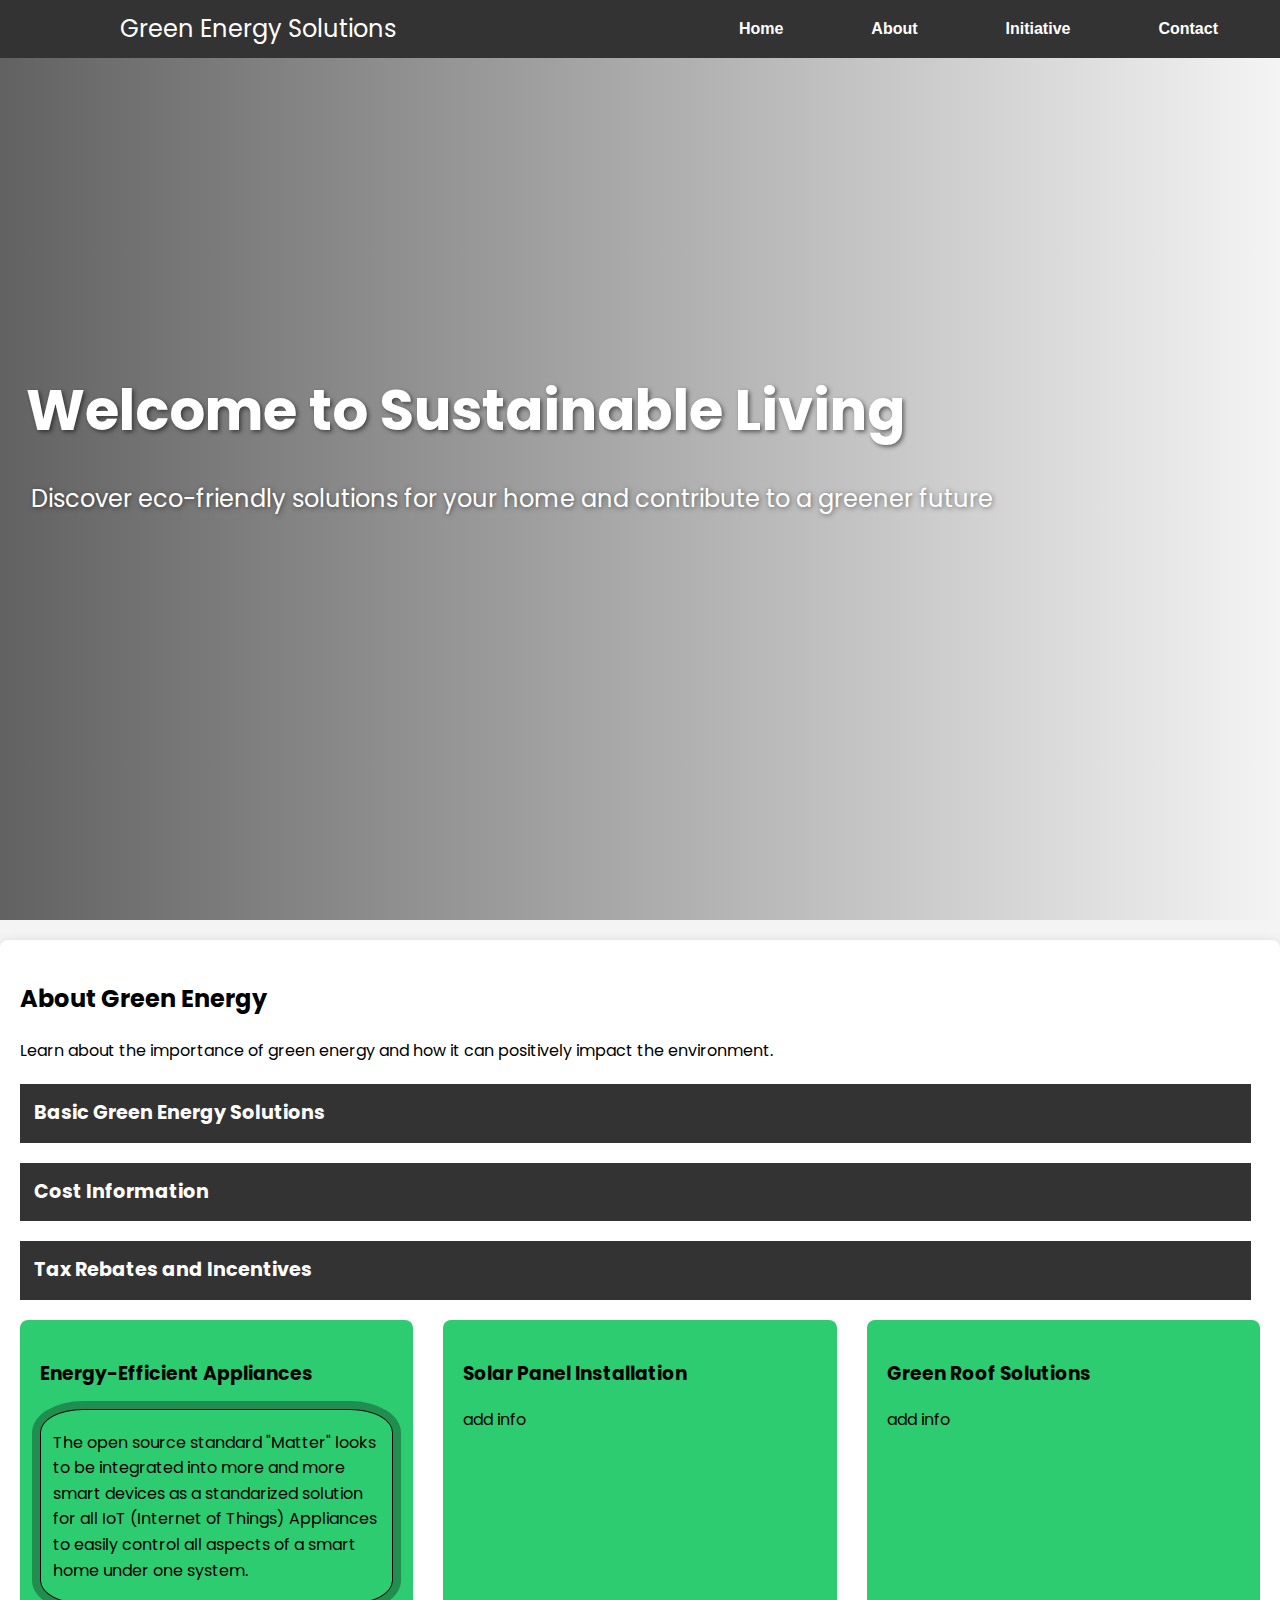
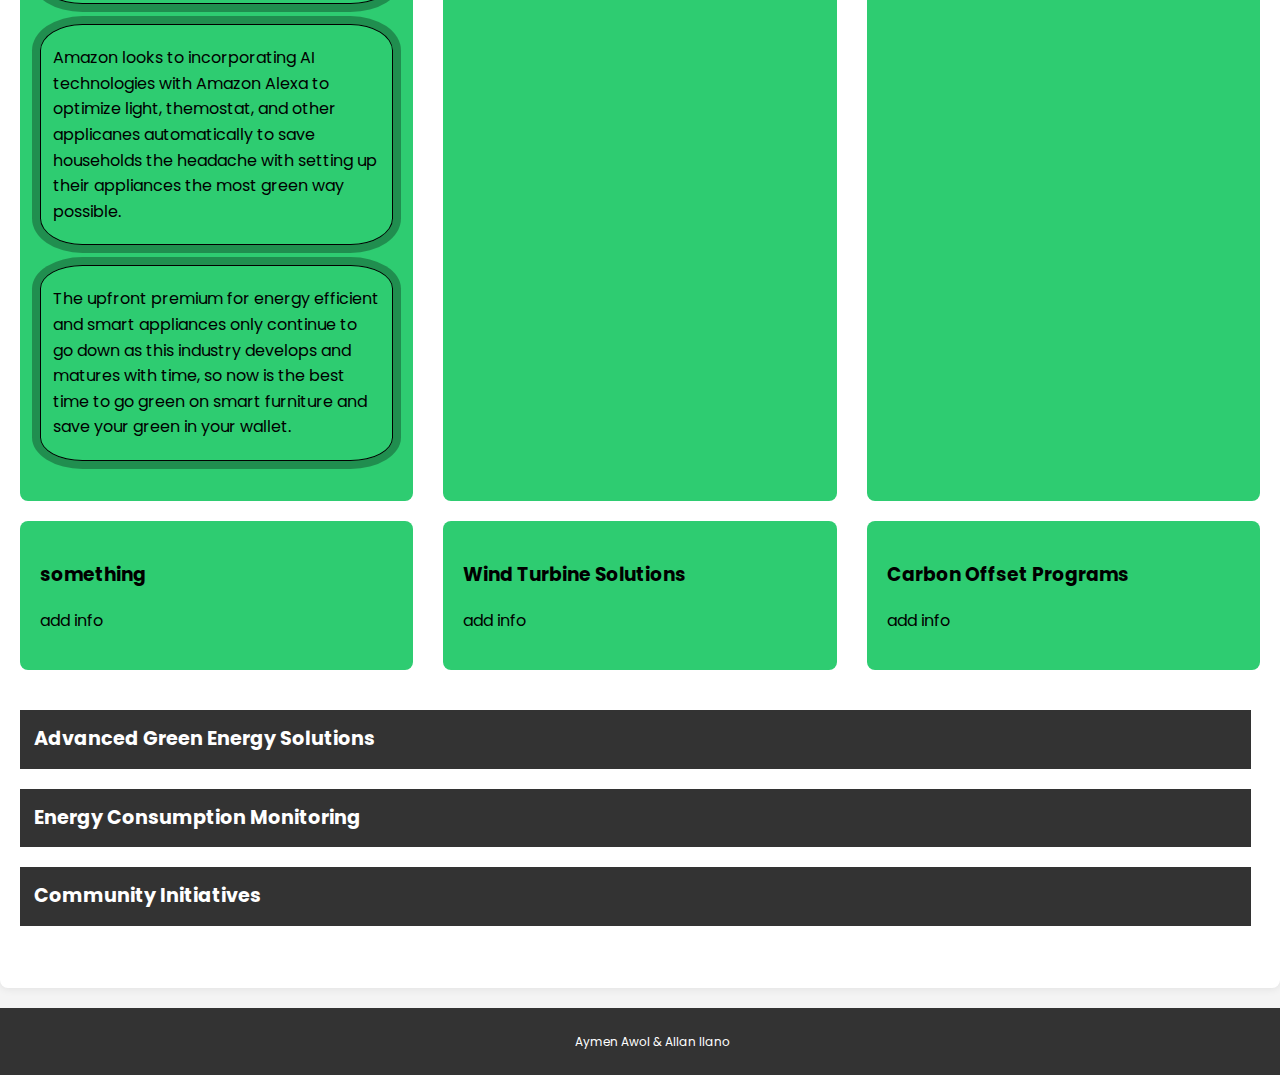
==== index.html @ 90f568fe "added info on energy efficient appliances" ====
<!DOCTYPE html>
<html lang="en">
<head>
    <meta charset="UTF-8">
    <meta name="viewport" content="width=device-width, initial-scale=1.0">
    <title>Green Energy</title>
    <link rel="stylesheet" href="styles.css">
    <!--google font stuff below-->
    <link rel="preconnect" href="https://fonts.googleapis.com">
    <link rel="preconnect" href="https://fonts.gstatic.com" crossorigin>
    <link href="https://fonts.googleapis.com/css2?family=Poppins:ital,wght@0,500;1,500&display=swap" rel="stylesheet">
</head>
<body>

    <!-- nav links -->
    <nav>
        <ul>
            <li><a href="#" class="logo"><img src=""></a></li> <!-- nothing for right now -->
            <li><span class="header-title">Green Energy Solutions</span></li> 
    </ul>
        </ul>
        <ul>
            <div id="menu-items">
                <li><a href="#" class="menu-item">Home</a></li>
                <li><a href="#" class="menu-item">About</a></li>
                <li><a href="#" class="menu-item">Initiative</a></li>
                <li><a href="#" class="menu-item">Contact</a></li>
            </div>
        </ul>
    </nav>
</header> <!-- info -->


<div class="hero">
    <img src="red-zeppelin-UVGE-o757-g-unsplash.jpg" alt="Image 5" class="active">
    <img src="blue-skye-windmill-solar-panel-clouds-istock-453911335.jpeg" alt="Image 1" >
    <img src="eco-house.jpg" alt="Image 6">
    <img src="solar-panels-roof-solar-cell.jpg" alt="Image 3">
    <img src="ashes-sitoula-UfEyDdXlRp8-unsplash.jpg" alt="Image 7">
    <img src="239643.jpg" alt="Image 2">
    <img src="beautiful-alternative-energy-plant-with-solar-panels.jpg" alt="Image 4">

    

    

    


</div>

    
<div>
    <h2 class="header1">Welcome to Sustainable Living</h2>
    <p class="header2">Discover eco-friendly solutions for your home and contribute to a greener future</p>
</div>

    <div class="main-content">
        <h2>About Green Energy</h2>
        <p>Learn about the importance of green energy and how it can positively impact the environment.</p>
        
        <h2 class="accordion">Basic Green Energy Solutions</h2>
        <div class="panel">
            <p>add info</p>
        </div>
        
        <h2 class="accordion">Cost Information</h2>
        <div class="panel">
            <p>Renewable energy is cheaper than ever as the green energy industry continues to cut costs to compete against traditional
                fossil fuel solutions. In the span of a decade (2009-2019), solar and wind solutions declined <b>89% and 70%</b> in price 
                respectively, and are only continuing to get cheaper. The time has never been better for a thrifty homeowner
                to switch. <!--this paragraph needs work i'll go more in depth later-->
            </p>
        </div>

        <h2 class="accordion">Tax Rebates and Incentives</h2>
        <div class="panel">
            <p>The IRS offers tax deductions under the Residential Clean Energy Program for homeowners implementing qualified
                green energy solutions in their households, up to <b>30%</b> of the cost to implement green energy <b>annually.</b>
                <!--needs more stuff that i havent found yet -->
            </p>
        </div>

        <div class="info-cards">
            <div class="info-card">
                <h3>Energy-Efficient Appliances</h3>
                    <ul class="list-home">
                        <li class="bullet-home">
                            The open source standard "Matter" looks to be integrated into more 
                            and more smart devices as a standarized solution for all IoT (Internet of Things) Appliances
                            to easily control all aspects of a smart home under one system.
                        </li>
                        <li class="bullet-home">
                            Amazon looks to incorporating AI technologies with Amazon Alexa
                            to optimize light, themostat, and other applicanes automatically 
                            to save households the headache with setting up their appliances
                            the most green way possible.
                        </li>
                        <li class="bullet-home">
                            The upfront premium for energy efficient and smart appliances only continue to go down as this industry
                            develops and matures with time, so now is the best time to go green on smart furniture and save your green in your wallet.
                        </li>
                    </ul>
            </div>

            <div class="info-card">
                <h3>Solar Panel Installation</h3>
                <p>add info</p>
            </div>

            <div class="info-card">
                <h3>Green Roof Solutions</h3>
                <p>add info</p>
            </div>

            <div class="info-card">
                <h3>something</h3>
                <p>add info</p>
            </div>

            <div class="info-card">
                <h3>Wind Turbine Solutions</h3>
                <p>add info</p>
            </div>

            <div class="info-card">
                <h3>Carbon Offset Programs</h3>
                <p>add info</p>
            </div>
        </div>

        <h2 class="accordion">Advanced Green Energy Solutions</h2>
        <div class="panel">
            <p>add info</p>
        </div>

        <h2 class="accordion">Energy Consumption Monitoring</h2>
        <div class="panel">
            <p>tools and devices that help monitor energy usage</p>
        </div>

        <h2 class="accordion">Community Initiatives</h2>
        <div class="panel">
            <p>add info</p>
        </div>
        <br>

        
        <div class="panel interactive-section">
            <p>Use our interactive calculator to estimate potential savings and environmental impact by implementing green energy solutions.</p>
            <button id="calculatorButton">Open Calculator</button>
            <div id="calculatorSection" style="display: none;">
                <h2>Green Energy Calculator</h2>
                <label for="electricityUsage">Monthly Electricity Usage (kWh):</label>
                <input type="number" id="electricityUsage" required>

                <label for="savingsPercentage">Estimated Savings Percentage:</label>
                <input type="number" id="savingsPercentage" required>

                <button type="button" onclick="calculateResults()">Calculate</button>
                <button type="button" id="resetButton">Reset</button>

                <div id="results"></div>
            </div>
        </div>

        <!-- add more stuff here probably -->
        <!--i agree-->
    </div>

    <footer>
        <p> Aymen Awol & Allan Ilano</p>
    </footer>

    <script src="https://code.jquery.com/jquery-3.6.4.min.js"></script>
<script>
    $(document).ready(function () {
        $(".accordion").click(function () { // make next element visibile
            $(this).next(".panel").slideToggle("fast");
        });

        
        var calculatorOpen = false;

        $("#calculatorButton").click(function () {
            
            $("#calculatorSection").slideToggle("fast");

            
            if (calculatorOpen) {
                $("#calculatorButton").text("Open Calculator");
            } else {
                $("#calculatorButton").text("Close Calculator");
            }

            
            calculatorOpen = !calculatorOpen;
        });

        //reset button
        $("#resetButton").click(function () {
            
            $("#electricityUsage").val("");
            $("#savingsPercentage").val("");

            
            document.getElementById('results').innerHTML = "";

            
            $("html, body").animate({ scrollTop: $("#calculatorSection").offset().top }, "slow");
        });

        $(window).scroll(function () {
            if ($(this).scrollTop() > $(".interactive-section").offset().top - $(window).height() / 2) {
                $(".interactive-section").fadeIn();
            }
        });
        

        
            //slideshow script
            var images = $('.hero img');
                var currentIndex = 0;

                function showNextSlide() {
                    images.eq(currentIndex).removeClass('active');
                    currentIndex = (currentIndex + 1) % images.length;
                    images.eq(currentIndex).addClass('active');
                }

                setInterval(showNextSlide, 3000);

    });

    // Calculator Script
    function calculateResults() {
        const electricityUsage = parseFloat(document.getElementById('electricityUsage').value);
        const savingsPercentage = parseFloat(document.getElementById('savingsPercentage').value);

        if (isNaN(electricityUsage) || isNaN(savingsPercentage)) {
            alert('Please enter valid numbers.');
            return;
        }

        const savings = (electricityUsage * savingsPercentage) / 100; //maybe not right??
        const environmentalImpact = electricityUsage - savings;
            //could change units
        const results = `
            <h2>Results</h2> 
            <p>Estimated Monthly Savings: ${savings.toFixed(2)} kWh</p>
            <p>Reduced Environmental Impact: ${environmentalImpact.toFixed(2)} kWh</p>
        `;

        document.getElementById('results').innerHTML = results;
    }
    
</script>

    


</body>
</html>
---- styles.css ----
body {
    font-family: 'Poppins','Arial', sans-serif; /*poppins font be poppin*/
    margin: 0;
    padding: 0;
    box-sizing: border-box;
    line-height: 1.6;
    background-color: #f4f4f4;
    overflow-x: hidden; /* prevent horizontal scrolling */
}

/* improved navbar styles */
nav {
    position: fixed;
    top: 0;
    left: 0;
    width: 100%;
    display: flex;
    justify-content: space-between;
    align-items: center;
    background-color: #333; 
    z-index: 10;
    padding: 10px 20px; 
}

nav ul {
    list-style-type: none;
    margin: 0;
    padding: 0;
    display: flex;
    align-items: center;
    background-color: #333;
}

nav ul li {
    display: inline;
    margin-right: 80px; 
}
/*this was originally nav a but I made a new class for it for cooler nav bar purposes*/
.menu-item {
    text-decoration: none;
    color: #fff;
    font-weight: bold;
    padding: 2px;
    transition: color 0.5s ease-in-out, opacity 0.5s ease-in-out;
    font-family: 'Arial', sans-serif;
    font-size: 16px; 
}
#menu-items:hover .menu-item {
    opacity:0.3;
    
}
#menu-items:hover .menu-item:hover {
    color: #2ecc71;
    opacity: 1;
    
}
/* placehodler for a clickable logo */
.logo img {
    height: 40px;
    margin-left: 20px; 
}

.header-title {
    font-size: 1.5em; 
    color: #fff;
    
    
}

/* sticky navbar styles */
nav.sticky {
    position: fixed;
    background-color: #333;
    box-shadow: 0 2px 4px rgba(0, 0, 0, 0.1);
}

/* header styles */
.header1, .header2 {
    text-align: left;
    position: absolute;
    left: 52%;
    transform: translateX(-50%);
    width: 100%;
    font-size: 3.5em;
    color: #ffffff;
    text-shadow: 2px 2px 4px rgba(0, 0, 0, 0.5);
    z-index: 3; /* text above overlay */
}

.header1 {
    top: 320px;
}

.header2 {
    top: 80px;
    margin-top: 400px;
    font-size: 1.5em;
    color: #ffffff;
    margin-left: 5px;
    text-shadow: 1px 1px 5px rgba(0, 0, 0, 0.5);
    z-index: 3; 
}

/* hero images styles */
.hero {
    position: relative;
    overflow: hidden;
    background-size: cover;
    background-position: center;
    color: #fff;
    padding: 200px 0 720px;
    margin: 0;
    text-align: center;
    width: 100%;
    box-sizing: border-box;
}

.hero img {
    position: absolute;
    top: 0;
    left: 0;
    width: 100vw; /* cover the full viewport width */
    height: 100%;
    object-fit: cover;
    opacity: 0;
    transition: opacity 1s ease-in-out;
    z-index: 1;
}

.hero img.active {
    opacity: 1;
}

/* overlay styles */
.hero::before {
    content: "";
    position: absolute;
    top: 0;
    left: 0;
    width: 100%;
    height: 100%;
    background: linear-gradient(to right, rgba(0, 0, 0, 0.6), transparent);
    z-index: 2;
}

/* main content styles */
.main-content {
    max-width: 1800px; 
    margin: 20px auto; 
    padding: 20px;
    background-color: #fff;
    border-radius: 8px;
    box-shadow: 0 0 10px rgba(0, 0, 0, 0.1);
}

.info-cards {
    display: flex;
    justify-content: space-between;
    flex-wrap: wrap;
    margin-top: 20px;
}

.info-card {
    flex: 0 0 calc(33.3333% - 20px);
    box-sizing: border-box;
    background-color: #2ecc71;
    padding: 20px;
    margin-bottom: 20px;
    border-radius: 8px;
    transition: transform 0.3s ease-in-out;
}

.info-card:hover {
    transform: scale(1.05);
}

/* accordion styles for main content */
.accordion {
    cursor: pointer;
    background-color: #333;
    color: #fff;
    padding: 14px;
    width: 97%;
    text-align: left;
    border: none;
    outline: none;
    font-size: 1.2em;
    transition: background-color 0.3s ease-in-out; 
    margin-top: 20px;
}

.accordion:hover {
    background-color: #2ecc71; 
}

.panel {
    padding: 0 18px;
    display: none;
    background-color: #fff;
    overflow: hidden;
    margin-bottom: 20px;
    box-shadow: 0 0 5px rgba(0, 0, 0, 0.1);
}
.list-home {
    list-style: none;
    padding: 0;
    margin: 0;
    /*reset stuff*/
}
.bullet-home {
    border: 1px solid #000; /* Adjust the border properties as needed */
    border-radius: 12%;
    padding: 20px 12px; /* Add padding to create some space within the box */
    margin: 20px 0; /* Add margin to create space between boxes */
    box-shadow: 0px 0px 0px 8px rgba(0,0,0,0.3);  

}
/* interactive section styles */
.interactive-section {
    text-align: center;
    margin-top: 20px;
    display: none;
}

.interactive-section.open {
    display: block;
}

.interactive-section button {
    padding: 10px;
    background-color: #2ecc71;
    color: #fff;
    border: none;
    cursor: pointer;
}

.interactive-section button:hover {
    background-color: #1a8c5d; 
}


/* footer styles */
footer {
    background-color: #333;
    color: #fff;
    text-align: center;
    padding: 1em;
    font-size: 12px;
    width: 100%; /* Set the width to 100% */
}

/* responsive styles */
@media (max-width: 768px) {
    .info-card {
        flex: 0 0 calc(50% - 20px);
    }

    nav ul {
        flex-direction: column;
        align-items: flex-start;
    }

    nav ul li {
        margin: 0;
        margin-bottom: 10px;
    }

    .logo img {
        margin-left: 0;
    }

    .header-title {
        margin-right: 0;
    }
}
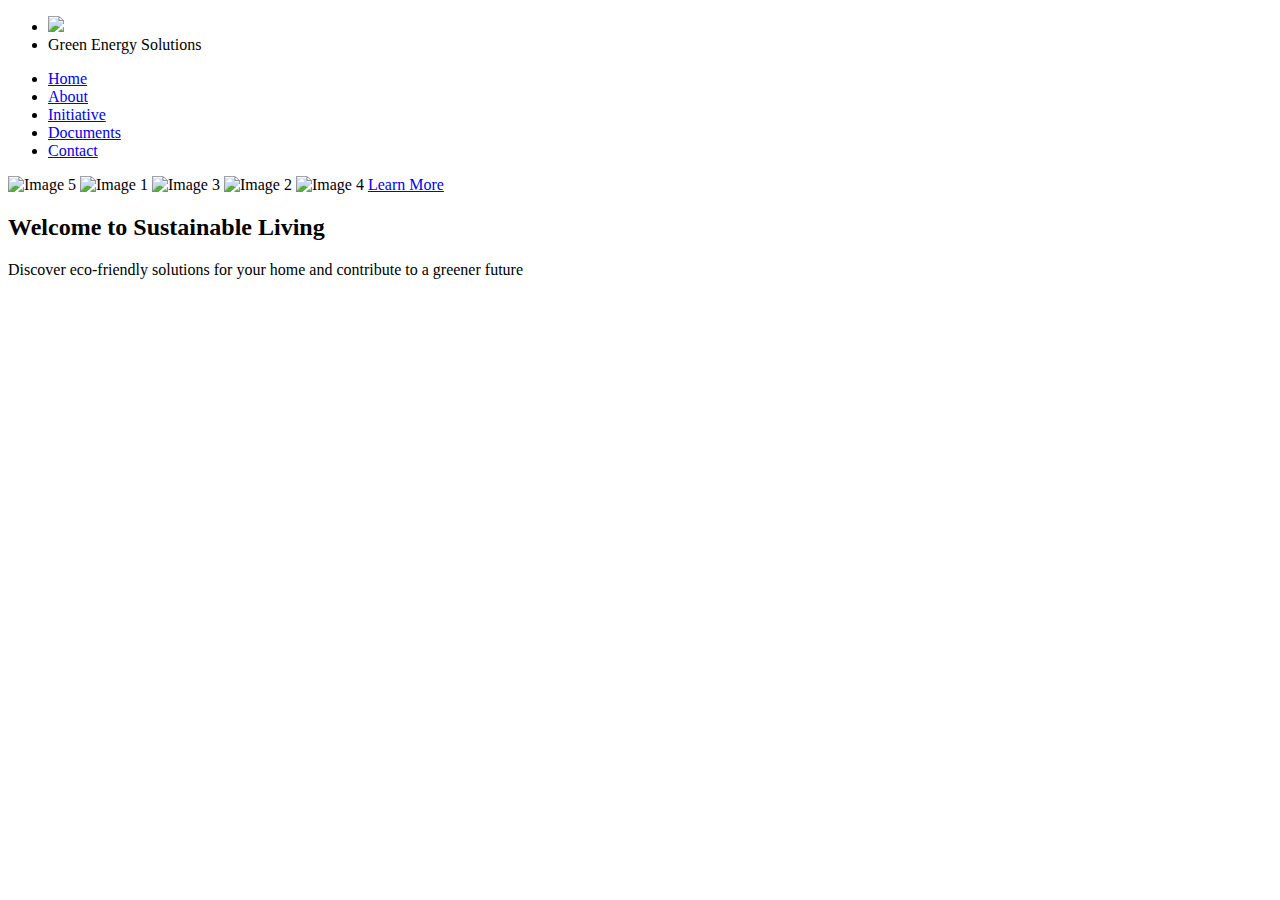
==== commit df751acf: "please work netlify" ====
--- a/index.html
+++ b/index.html
@@ -4,27 +4,30 @@
     <meta charset="UTF-8">
     <meta name="viewport" content="width=device-width, initial-scale=1.0">
     <title>Green Energy</title>
-    <link rel="stylesheet" href="styles.css">
+    <link rel="stylesheet" href="home.css">
+    <link rel="stylesheet" href="navbar.css">
     <!--google font stuff below-->
     <link rel="preconnect" href="https://fonts.googleapis.com">
     <link rel="preconnect" href="https://fonts.gstatic.com" crossorigin>
     <link href="https://fonts.googleapis.com/css2?family=Poppins:ital,wght@0,500;1,500&display=swap" rel="stylesheet">
+    
 </head>
 <body>
 
     <!-- nav links -->
     <nav>
         <ul>
-            <li><a href="#" class="logo"><img src=""></a></li> <!-- nothing for right now -->
+            <li><a href="#" class="logo"><img src="leaf-icon-png-20.png"></a></li> 
             <li><span class="header-title">Green Energy Solutions</span></li> 
     </ul>
         </ul>
         <ul>
             <div id="menu-items">
-                <li><a href="#" class="menu-item">Home</a></li>
-                <li><a href="#" class="menu-item">About</a></li>
-                <li><a href="#" class="menu-item">Initiative</a></li>
-                <li><a href="#" class="menu-item">Contact</a></li>
+              <li><a href="Home.html" class="menu-item">Home</a></li>
+              <li><a href="About.html" class="menu-item">About</a></li>
+              <li><a href="Initiative.html" class="menu-item">Initiative</a></li>
+              <li><a href="Documents.html" class="menu-item">Documents</a></li>
+              <li><a href="Contact.html" class="menu-item">Contact</a></li>
             </div>
         </ul>
     </nav>
@@ -34,229 +37,59 @@
 <div class="hero">
     <img src="red-zeppelin-UVGE-o757-g-unsplash.jpg" alt="Image 5" class="active">
     <img src="blue-skye-windmill-solar-panel-clouds-istock-453911335.jpeg" alt="Image 1" >
-    <img src="eco-house.jpg" alt="Image 6">
     <img src="solar-panels-roof-solar-cell.jpg" alt="Image 3">
-    <img src="ashes-sitoula-UfEyDdXlRp8-unsplash.jpg" alt="Image 7">
     <img src="239643.jpg" alt="Image 2">
     <img src="beautiful-alternative-energy-plant-with-solar-panels.jpg" alt="Image 4">
 
-    
-
-    
-
-    
-
+    <a href="about.html" class="hero-button hidden animated">Learn More</a>
 
 </div>
 
     
 <div>
-    <h2 class="header1">Welcome to Sustainable Living</h2>
-    <p class="header2">Discover eco-friendly solutions for your home and contribute to a greener future</p>
+    <h2 class="header1 hidden animated">
+        <span>Welcome</span>
+        <span>to</span>
+        <span>Sustainable</span>
+        <span>Living</span>
+    </h2>
+    <p class="header2 hidden animated">
+        <span>Discover</span>
+        <span>eco-friendly</span>
+        <span>solutions</span>
+        <span>for</span>
+        <span>your</span>
+        <span>home</span>
+        <span>and</span>
+        <span>contribute</span>
+        <span>to</span>
+        <span>a</span>
+        <span>greener</span>
+        <span>future</span>
+    </p>
 </div>
 
-    <div class="main-content">
-        <h2>About Green Energy</h2>
-        <p>Learn about the importance of green energy and how it can positively impact the environment.</p>
-        
-        <h2 class="accordion">Basic Green Energy Solutions</h2>
-        <div class="panel">
-            <p>add info</p>
-        </div>
-        
-        <h2 class="accordion">Cost Information</h2>
-        <div class="panel">
-            <p>Renewable energy is cheaper than ever as the green energy industry continues to cut costs to compete against traditional
-                fossil fuel solutions. In the span of a decade (2009-2019), solar and wind solutions declined <b>89% and 70%</b> in price 
-                respectively, and are only continuing to get cheaper. The time has never been better for a thrifty homeowner
-                to switch. <!--this paragraph needs work i'll go more in depth later-->
-            </p>
-        </div>
 
-        <h2 class="accordion">Tax Rebates and Incentives</h2>
-        <div class="panel">
-            <p>The IRS offers tax deductions under the Residential Clean Energy Program for homeowners implementing qualified
-                green energy solutions in their households, up to <b>30%</b> of the cost to implement green energy <b>annually.</b>
-                <!--needs more stuff that i havent found yet -->
-            </p>
-        </div>
 
-        <div class="info-cards">
-            <div class="info-card">
-                <h3>Energy-Efficient Appliances</h3>
-                    <ul class="list-home">
-                        <li class="bullet-home">
-                            The open source standard "Matter" looks to be integrated into more 
-                            and more smart devices as a standarized solution for all IoT (Internet of Things) Appliances
-                            to easily control all aspects of a smart home under one system.
-                        </li>
-                        <li class="bullet-home">
-                            Amazon looks to incorporating AI technologies with Amazon Alexa
-                            to optimize light, themostat, and other applicanes automatically 
-                            to save households the headache with setting up their appliances
-                            the most green way possible.
-                        </li>
-                        <li class="bullet-home">
-                            The upfront premium for energy efficient and smart appliances only continue to go down as this industry
-                            develops and matures with time, so now is the best time to go green on smart furniture and save your green in your wallet.
-                        </li>
-                    </ul>
-            </div>
 
-            <div class="info-card">
-                <h3>Solar Panel Installation</h3>
-                <p>add info</p>
-            </div>
-
-            <div class="info-card">
-                <h3>Green Roof Solutions</h3>
-                <p>add info</p>
-            </div>
-
-            <div class="info-card">
-                <h3>something</h3>
-                <p>add info</p>
-            </div>
-
-            <div class="info-card">
-                <h3>Wind Turbine Solutions</h3>
-                <p>add info</p>
-            </div>
-
-            <div class="info-card">
-                <h3>Carbon Offset Programs</h3>
-                <p>add info</p>
-            </div>
-        </div>
-
-        <h2 class="accordion">Advanced Green Energy Solutions</h2>
-        <div class="panel">
-            <p>add info</p>
-        </div>
-
-        <h2 class="accordion">Energy Consumption Monitoring</h2>
-        <div class="panel">
-            <p>tools and devices that help monitor energy usage</p>
-        </div>
-
-        <h2 class="accordion">Community Initiatives</h2>
-        <div class="panel">
-            <p>add info</p>
-        </div>
-        <br>
 
         
-        <div class="panel interactive-section">
-            <p>Use our interactive calculator to estimate potential savings and environmental impact by implementing green energy solutions.</p>
-            <button id="calculatorButton">Open Calculator</button>
-            <div id="calculatorSection" style="display: none;">
-                <h2>Green Energy Calculator</h2>
-                <label for="electricityUsage">Monthly Electricity Usage (kWh):</label>
-                <input type="number" id="electricityUsage" required>
-
-                <label for="savingsPercentage">Estimated Savings Percentage:</label>
-                <input type="number" id="savingsPercentage" required>
-
-                <button type="button" onclick="calculateResults()">Calculate</button>
-                <button type="button" id="resetButton">Reset</button>
-
-                <div id="results"></div>
-            </div>
-        </div>
-
-        <!-- add more stuff here probably -->
-        <!--i agree-->
     </div>
 
-    <footer>
-        <p> Aymen Awol & Allan Ilano</p>
-    </footer>
+  
+   
+    
+      
+            
+    
 
-    <script src="https://code.jquery.com/jquery-3.6.4.min.js"></script>
-<script>
-    $(document).ready(function () {
-        $(".accordion").click(function () { // make next element visibile
-            $(this).next(".panel").slideToggle("fast");
-        });
 
-        
-        var calculatorOpen = false;
 
-        $("#calculatorButton").click(function () {
-            
-            $("#calculatorSection").slideToggle("fast");
 
-            
-            if (calculatorOpen) {
-                $("#calculatorButton").text("Open Calculator");
-            } else {
-                $("#calculatorButton").text("Close Calculator");
-            }
 
-            
-            calculatorOpen = !calculatorOpen;
-        });
 
-        //reset button
-        $("#resetButton").click(function () {
-            
-            $("#electricityUsage").val("");
-            $("#savingsPercentage").val("");
-
-            
-            document.getElementById('results').innerHTML = "";
-
-            
-            $("html, body").animate({ scrollTop: $("#calculatorSection").offset().top }, "slow");
-        });
-
-        $(window).scroll(function () {
-            if ($(this).scrollTop() > $(".interactive-section").offset().top - $(window).height() / 2) {
-                $(".interactive-section").fadeIn();
-            }
-        });
-        
-
-        
-            //slideshow script
-            var images = $('.hero img');
-                var currentIndex = 0;
-
-                function showNextSlide() {
-                    images.eq(currentIndex).removeClass('active');
-                    currentIndex = (currentIndex + 1) % images.length;
-                    images.eq(currentIndex).addClass('active');
-                }
-
-                setInterval(showNextSlide, 3000);
-
-    });
-
-    // Calculator Script
-    function calculateResults() {
-        const electricityUsage = parseFloat(document.getElementById('electricityUsage').value);
-        const savingsPercentage = parseFloat(document.getElementById('savingsPercentage').value);
-
-        if (isNaN(electricityUsage) || isNaN(savingsPercentage)) {
-            alert('Please enter valid numbers.');
-            return;
-        }
-
-        const savings = (electricityUsage * savingsPercentage) / 100; //maybe not right??
-        const environmentalImpact = electricityUsage - savings;
-            //could change units
-        const results = `
-            <h2>Results</h2> 
-            <p>Estimated Monthly Savings: ${savings.toFixed(2)} kWh</p>
-            <p>Reduced Environmental Impact: ${environmentalImpact.toFixed(2)} kWh</p>
-        `;
-
-        document.getElementById('results').innerHTML = results;
-    }
-    
-</script>
-
-    
+              
+    <script src="Home.js"></script>
 
 
 </body>
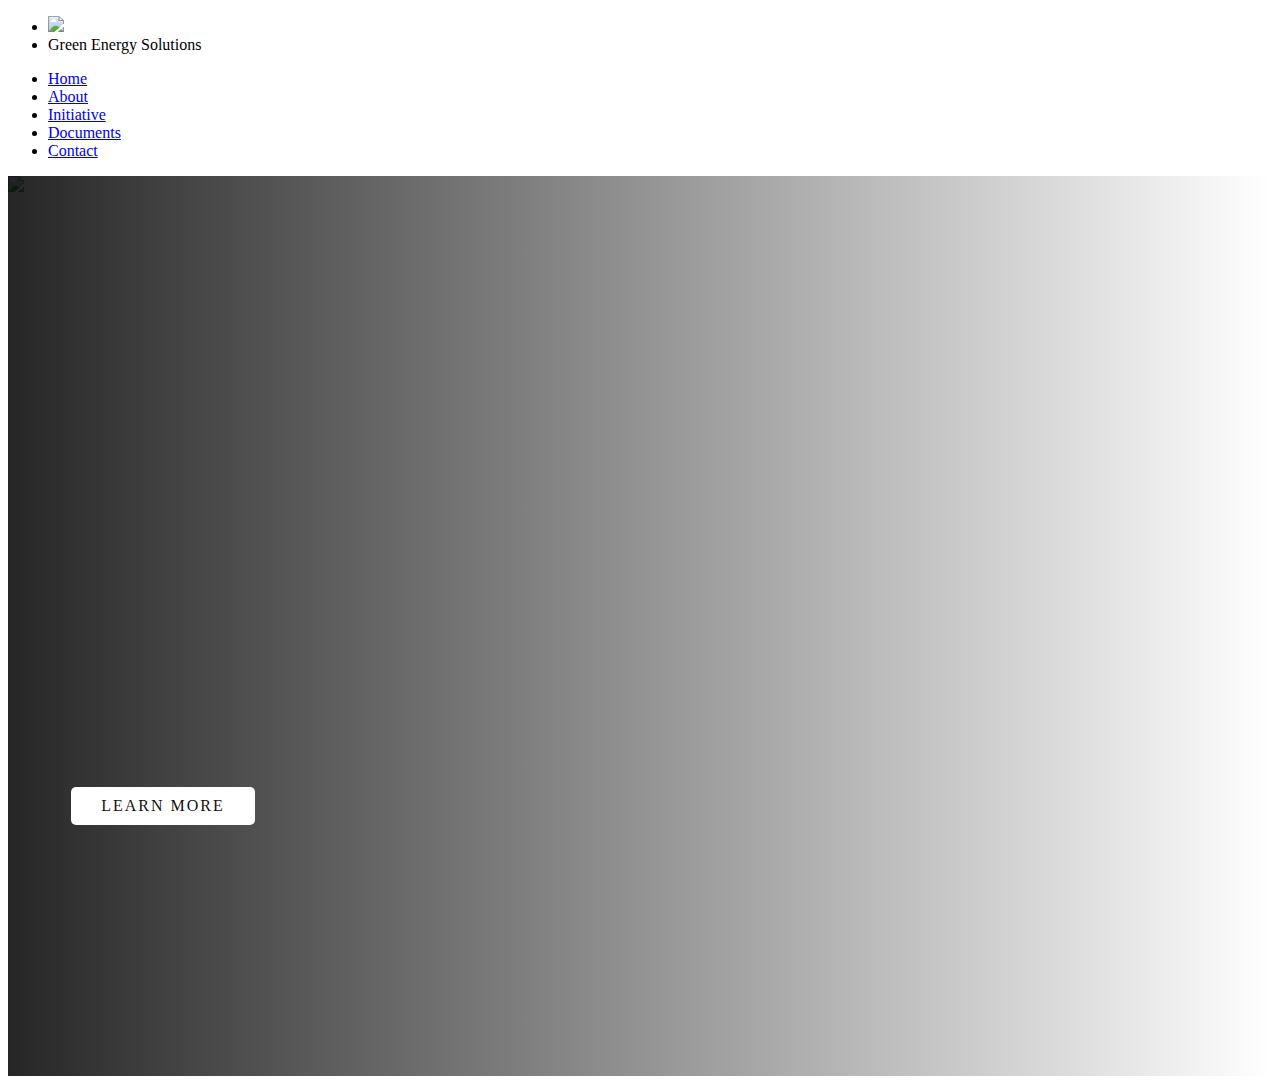
==== commit c8064cdd: "css please work" ====
--- a/index.html
+++ b/index.html
@@ -4,7 +4,7 @@
     <meta charset="UTF-8">
     <meta name="viewport" content="width=device-width, initial-scale=1.0">
     <title>Green Energy</title>
-    <link rel="stylesheet" href="home.css">
+    <link rel="stylesheet" href="Home.css">
     <link rel="stylesheet" href="navbar.css">
     <!--google font stuff below-->
     <link rel="preconnect" href="https://fonts.googleapis.com">
--- a/Home.css
+++ b/Home.css
@@ -0,0 +1,156 @@
+/* hero styles */
+.hero {
+    position: relative;
+    overflow: hidden;
+    background-size: cover;
+    background-position: center;
+    color: #fff;
+    padding: 0;
+    margin: 0;
+    text-align: center;
+    width: 100%;
+    height: auto; 
+    min-height: 100vh; 
+    box-sizing: border-box;
+}
+
+.hero img {
+    position: absolute;
+    top: 0;
+    left: 0;
+    width: 100%;
+    height: auto;
+    object-fit: cover;
+    opacity: 0;
+    transition: opacity 1s ease-in-out;
+    z-index: 1;
+}
+
+.hero img.active {
+    opacity: 1;
+}
+
+.hero::before {
+    content: "";
+    position: absolute;
+    top: 0;
+    left: 0;
+    width: 100%;
+    height: 100%;
+    background: linear-gradient(to right, rgba(0, 0, 0, .85), transparent);
+    z-index: 2;
+}
+
+.header1,
+.header2 {
+    text-align: left;
+    position: absolute;
+    font-size: 5.5vw; 
+    color: #ffffff;
+    text-shadow: 2px 2px 4px rgba(0, 0, 0, 0.5);
+    z-index: 3;
+    left: 5%; 
+    width: 90%; 
+}
+
+.header1 {
+    top: 30%;
+}
+
+.header2 {
+    top: 50%; 
+    font-size: 1.5vw; 
+    z-index: 3;
+}
+
+.hero-button {
+    position: absolute;
+    top: 70%; 
+    left: 5%; 
+    transform: translateY(-50%); 
+    background-color: #ffffff;
+    color: #000000;
+    padding: 1.5vw 5vw; 
+    font-size: 1.5vw; 
+    border: none;
+    border-radius: 5px;
+    cursor: pointer;
+    z-index: 3;
+}
+
+.hero-button {
+    display: inline-block;
+    font-size: 1em;
+    background: #fff;
+    padding: 10px 30px;
+    text-transform: uppercase;
+    text-decoration: none;
+    font-weight: 500;
+    color: #111;
+    letter-spacing: 2px;
+    transition: 0.2s;
+}
+
+.hero-button:hover {
+    letter-spacing: 8px;
+    background-color: green;
+    color: white;
+}
+
+.hidden {
+    opacity: 0;
+}
+
+.animated span {
+    display: inline-block;
+    opacity: 0;
+}
+
+.animated {
+    animation-fill-mode: both;
+}
+
+@keyframes slideInTopLeft {
+    from {
+        transform: translate(-50%, -50%);
+        opacity: 0;
+    }
+    to {
+        transform: translate(0, 0);
+        opacity: 1;
+    }
+}
+
+@keyframes slideInTopRight {
+    from {
+        transform: translate(50%, -50%);
+        opacity: 0;
+    }
+    to {
+        transform: translate(0, 0);
+        opacity: 1;
+    }
+}
+
+@keyframes slideInBottomLeft {
+    from {
+        transform: translate(-50%, 50%);
+        opacity: 0;
+    }
+    to {
+        transform: translate(0, 0);
+        opacity: 1;
+    }
+}
+
+@keyframes slideInBottomRight {
+    from {
+        transform: translate(50%, 50%);
+        opacity: 0;
+    }
+    to {
+        transform: translate(0, 0);
+        opacity: 1;
+    }
+}
+
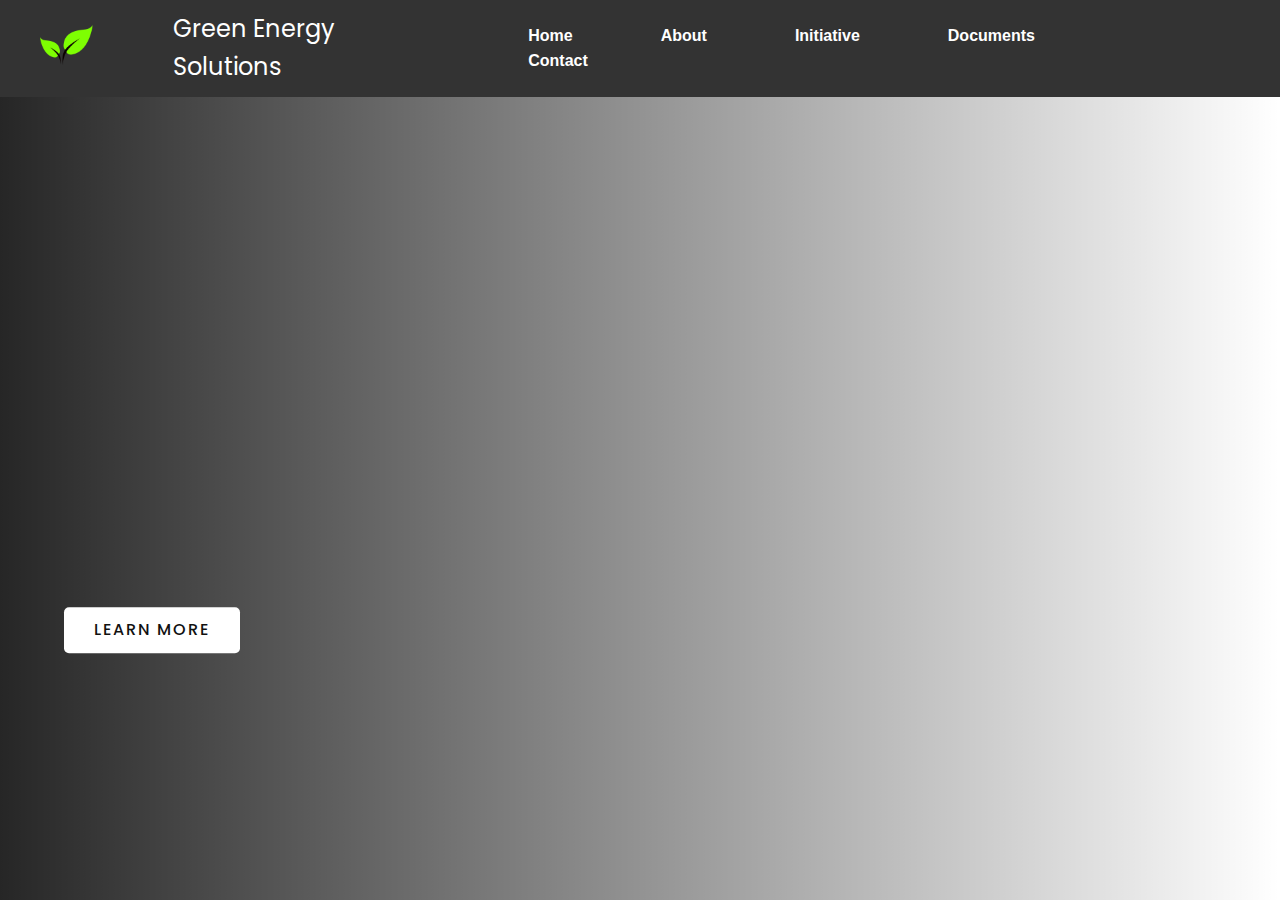
==== commit 8da3370b: "navbar css is added and everything works on netlify" ====
--- a/index.html
+++ b/index.html
@@ -5,7 +5,7 @@
     <meta name="viewport" content="width=device-width, initial-scale=1.0">
     <title>Green Energy</title>
     <link rel="stylesheet" href="Home.css">
-    <link rel="stylesheet" href="navbar.css">
+    <link rel="stylesheet" href="GlobalCode/Navbar.css">
     <!--google font stuff below-->
     <link rel="preconnect" href="https://fonts.googleapis.com">
     <link rel="preconnect" href="https://fonts.gstatic.com" crossorigin>
@@ -17,17 +17,17 @@
     <!-- nav links -->
     <nav>
         <ul>
-            <li><a href="#" class="logo"><img src="leaf-icon-png-20.png"></a></li> 
+            <li><a href="#" class="logo"><img src="images/leaf-icon-png-20.png"></a></li> 
             <li><span class="header-title">Green Energy Solutions</span></li> 
     </ul>
         </ul>
         <ul>
             <div id="menu-items">
-              <li><a href="Home.html" class="menu-item">Home</a></li>
-              <li><a href="About.html" class="menu-item">About</a></li>
-              <li><a href="Initiative.html" class="menu-item">Initiative</a></li>
-              <li><a href="Documents.html" class="menu-item">Documents</a></li>
-              <li><a href="Contact.html" class="menu-item">Contact</a></li>
+              <li><a href="index.html" class="menu-item">Home</a></li>
+              <li><a href="About/About.html" class="menu-item">About</a></li>
+              <li><a href="Initiative/Initiative.html" class="menu-item">Initiative</a></li>
+              <li><a href="Documents/Documents.html" class="menu-item">Documents</a></li>
+              <li><a href="Contact/Contact.html" class="menu-item">Contact</a></li>
             </div>
         </ul>
     </nav>
@@ -35,13 +35,13 @@
 
 
 <div class="hero">
-    <img src="red-zeppelin-UVGE-o757-g-unsplash.jpg" alt="Image 5" class="active">
-    <img src="blue-skye-windmill-solar-panel-clouds-istock-453911335.jpeg" alt="Image 1" >
-    <img src="solar-panels-roof-solar-cell.jpg" alt="Image 3">
-    <img src="239643.jpg" alt="Image 2">
-    <img src="beautiful-alternative-energy-plant-with-solar-panels.jpg" alt="Image 4">
+    <img src="images/red-zeppelin-UVGE-o757-g-unsplash.jpg" alt="Image 5" class="active">
+    <img src="images/blue-skye-windmill-solar-panel-clouds-istock-453911335.jpeg" alt="Image 1" >
+    <img src="images/solar-panels-roof-solar-cell.jpg" alt="Image 3">
+    <img src="images/239643.jpg" alt="Image 2">
+    <img src="images/beautiful-alternative-energy-plant-with-solar-panels.jpg" alt="Image 4">
 
-    <a href="about.html" class="hero-button hidden animated">Learn More</a>
+    <a href="About/About.html" class="hero-button hidden animated">Learn More</a>
 
 </div>
 
--- a/GlobalCode/Navbar.css
+++ b/GlobalCode/Navbar.css
@@ -0,0 +1,95 @@
+* {
+    margin: 0;
+    padding: 0;
+    box-sizing: border-box;
+    font-family: 'Poppins', sans-serif;
+}
+
+/* body styles */
+body {
+    font-family: 'Poppins', 'Arial', sans-serif;
+    margin: 0;
+    padding: 0;
+    box-sizing: border-box;
+    line-height: 1.6;
+    background-color: #ffffff;
+    overflow-x: hidden;
+}
+
+/* navigation styles */
+nav {
+    position: fixed;
+    top: 0;
+    left: 0;
+    width: 100%;
+    display: flex;
+    justify-content: space-between;
+    align-items: center;
+    background-color: #333;
+    z-index: 10;
+    padding: 10px 20px;
+}
+
+nav ul {
+    list-style-type: none;
+    margin: 0;
+    padding: 0;
+    display: flex;
+    align-items: center;
+    background-color: #333;
+}
+
+nav ul li {
+    display: inline;
+    margin-right: 80px;
+}
+
+.menu-item {
+    position: relative;
+    text-decoration: none;
+    color: #fff;
+    font-weight: bold;
+    padding: 2px;
+    font-family: 'Arial', sans-serif;
+    font-size: 16px;
+    transition: color 0.3s ease-in-out, opacity 0.3s ease-in-out;
+}
+
+.menu-item::before {
+    content: "";
+    position: absolute;
+    bottom: 0;
+    left: 0;
+    width: 0;
+    height: 2px;
+    background-color: #2ecc71;
+    transition: width 0.3s ease-in-out;
+}
+
+.menu-item:hover::before {
+    width: 100%;
+}
+
+.menu-item:hover {
+    color: #2ecc71;
+}
+/*adding this back for opacity fade out*/
+#menu-items:hover .menu-item {
+    opacity:0.3;
+    
+}
+#menu-items:hover .menu-item:hover {
+    color: #2ecc71;
+    opacity: 1;
+    
+}
+
+.logo img {
+    height: 40px;
+    margin-left: 20px;
+}
+
+.header-title {
+    font-size: 1.5em;
+    color: #fff;
+}
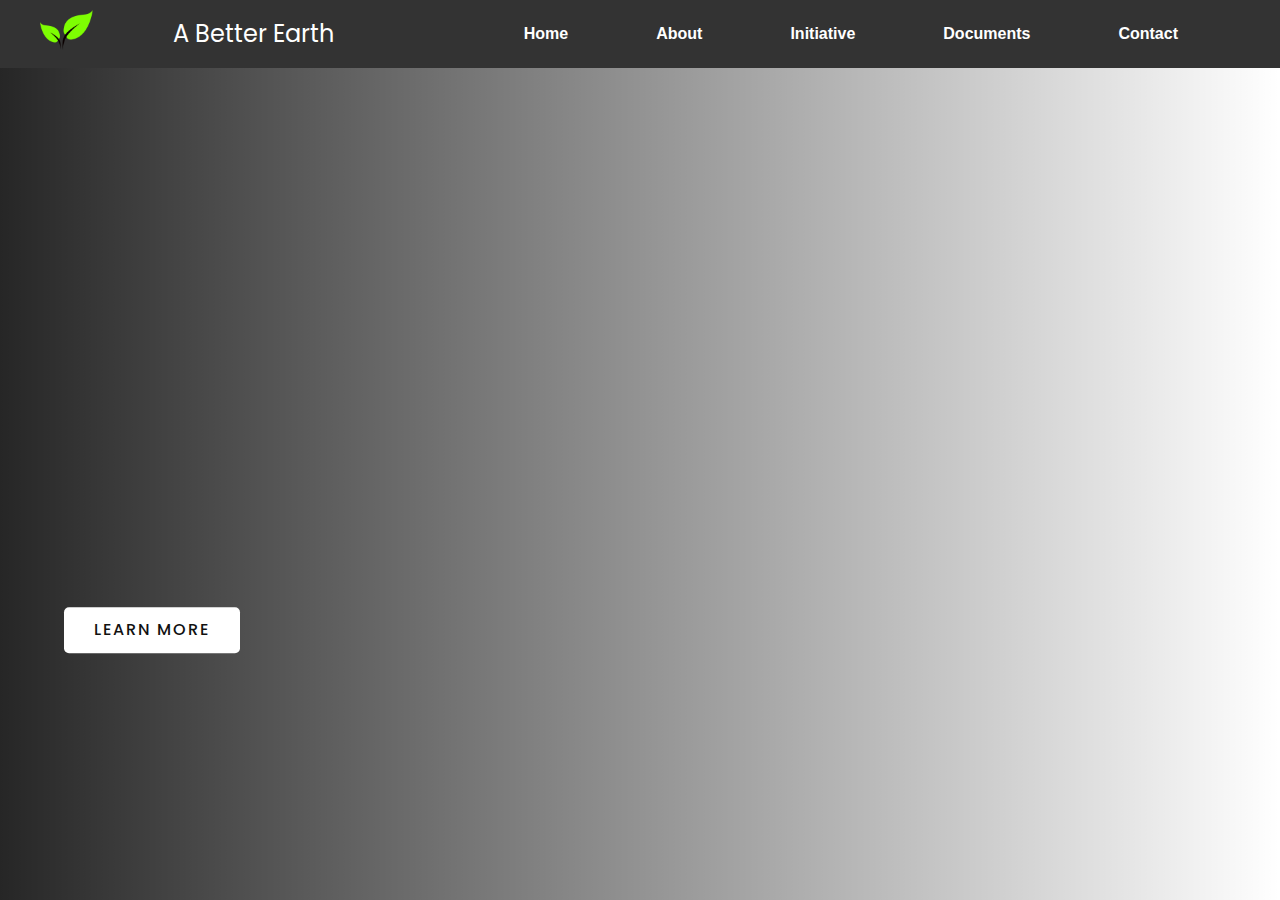
==== commit 92453ca1: "Update index.html" ====
--- a/index.html
+++ b/index.html
@@ -18,7 +18,7 @@
     <nav>
         <ul>
             <li><a href="#" class="logo"><img src="images/leaf-icon-png-20.png"></a></li> 
-            <li><span class="header-title">Green Energy Solutions</span></li> 
+            <li><span class="header-title">A Better Earth</span></li> 
     </ul>
         </ul>
         <ul>
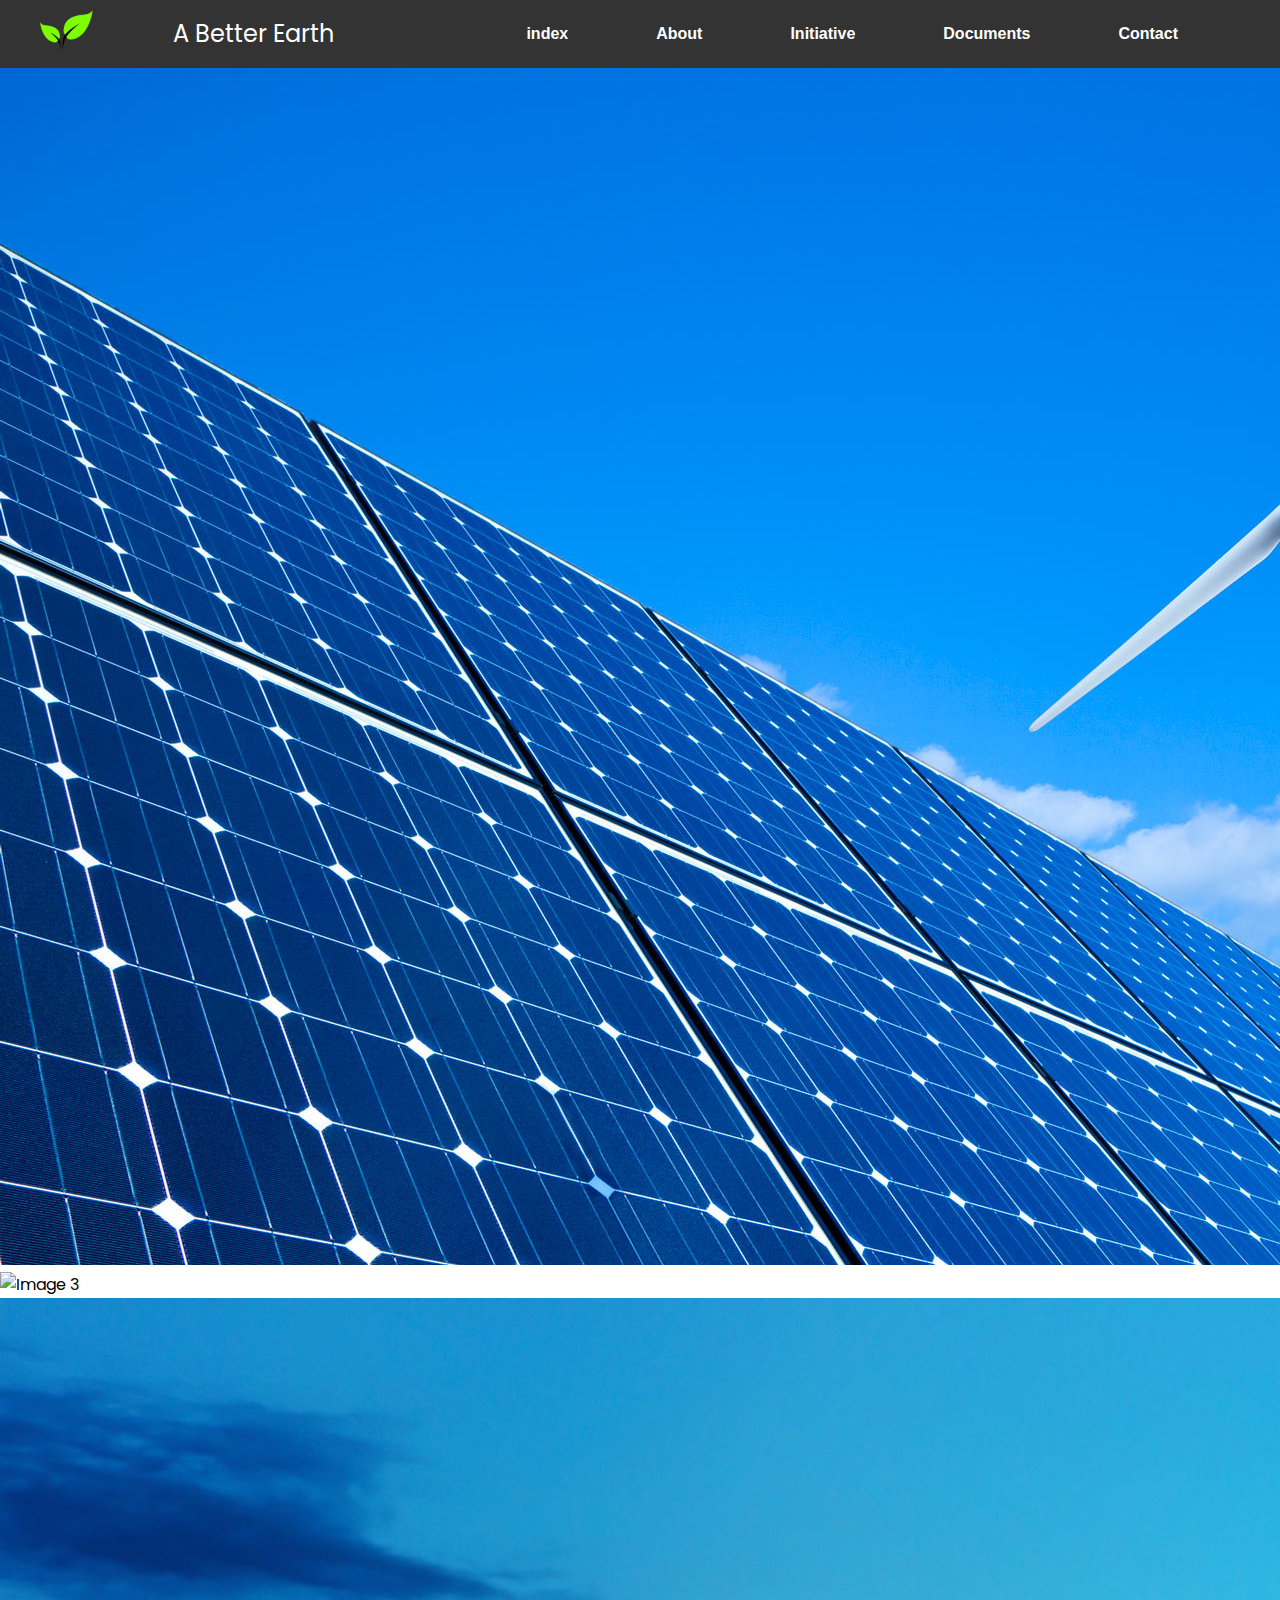
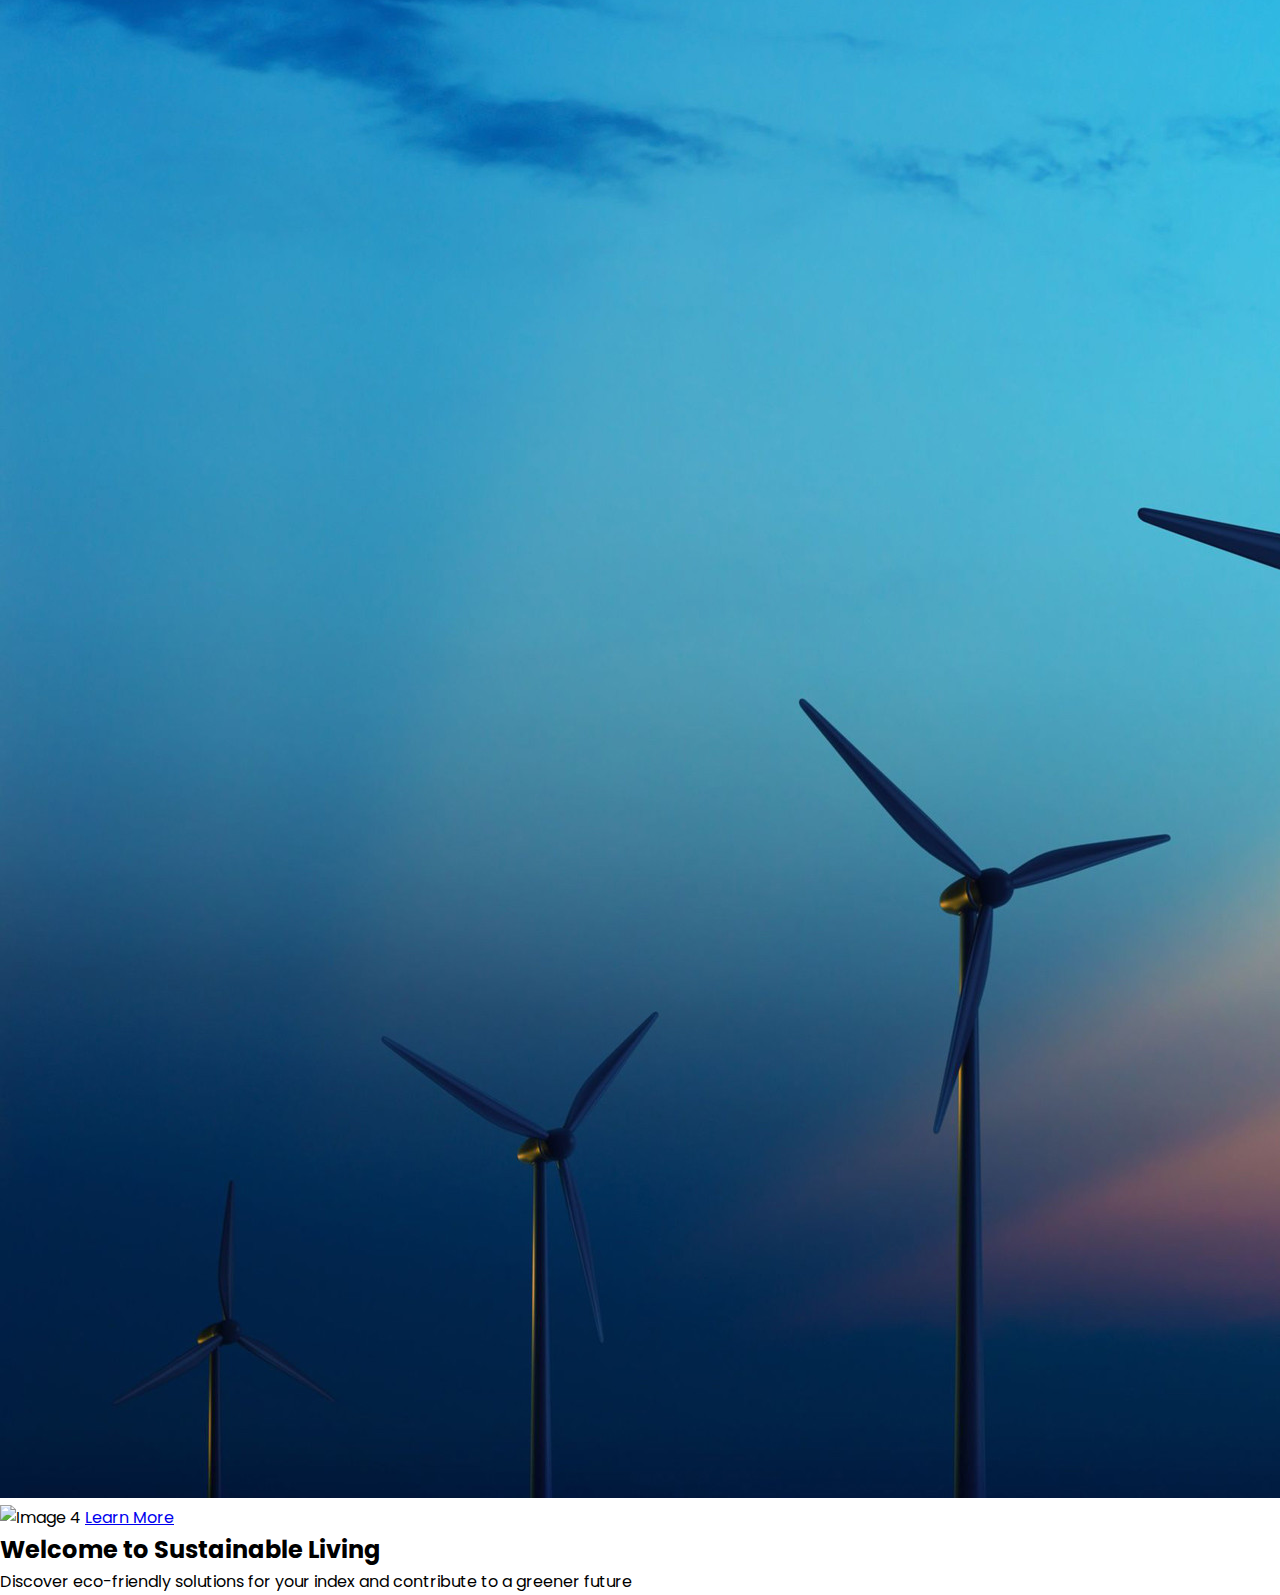
==== commit 83bbaed5: "Update index.html" ====
--- a/index.html
+++ b/index.html
@@ -4,8 +4,8 @@
     <meta charset="UTF-8">
     <meta name="viewport" content="width=device-width, initial-scale=1.0">
     <title>Green Energy</title>
-    <link rel="stylesheet" href="Home.css">
-    <link rel="stylesheet" href="GlobalCode/Navbar.css">
+    <link rel="stylesheet" href="index.css">
+    <link rel="stylesheet" href="../GlobalCode/Navbar.css">
     <!--google font stuff below-->
     <link rel="preconnect" href="https://fonts.googleapis.com">
     <link rel="preconnect" href="https://fonts.gstatic.com" crossorigin>
@@ -23,7 +23,7 @@
         </ul>
         <ul>
             <div id="menu-items">
-              <li><a href="index.html" class="menu-item">Home</a></li>
+              <li><a href="index.html" class="menu-item">index</a></li>
               <li><a href="About/About.html" class="menu-item">About</a></li>
               <li><a href="Initiative/Initiative.html" class="menu-item">Initiative</a></li>
               <li><a href="Documents/Documents.html" class="menu-item">Documents</a></li>
@@ -59,7 +59,7 @@
         <span>solutions</span>
         <span>for</span>
         <span>your</span>
-        <span>home</span>
+        <span>index</span>
         <span>and</span>
         <span>contribute</span>
         <span>to</span>
@@ -89,7 +89,7 @@
 
 
               
-    <script src="Home.js"></script>
+    <script src="index.js"></script>
 
 
 </body>
